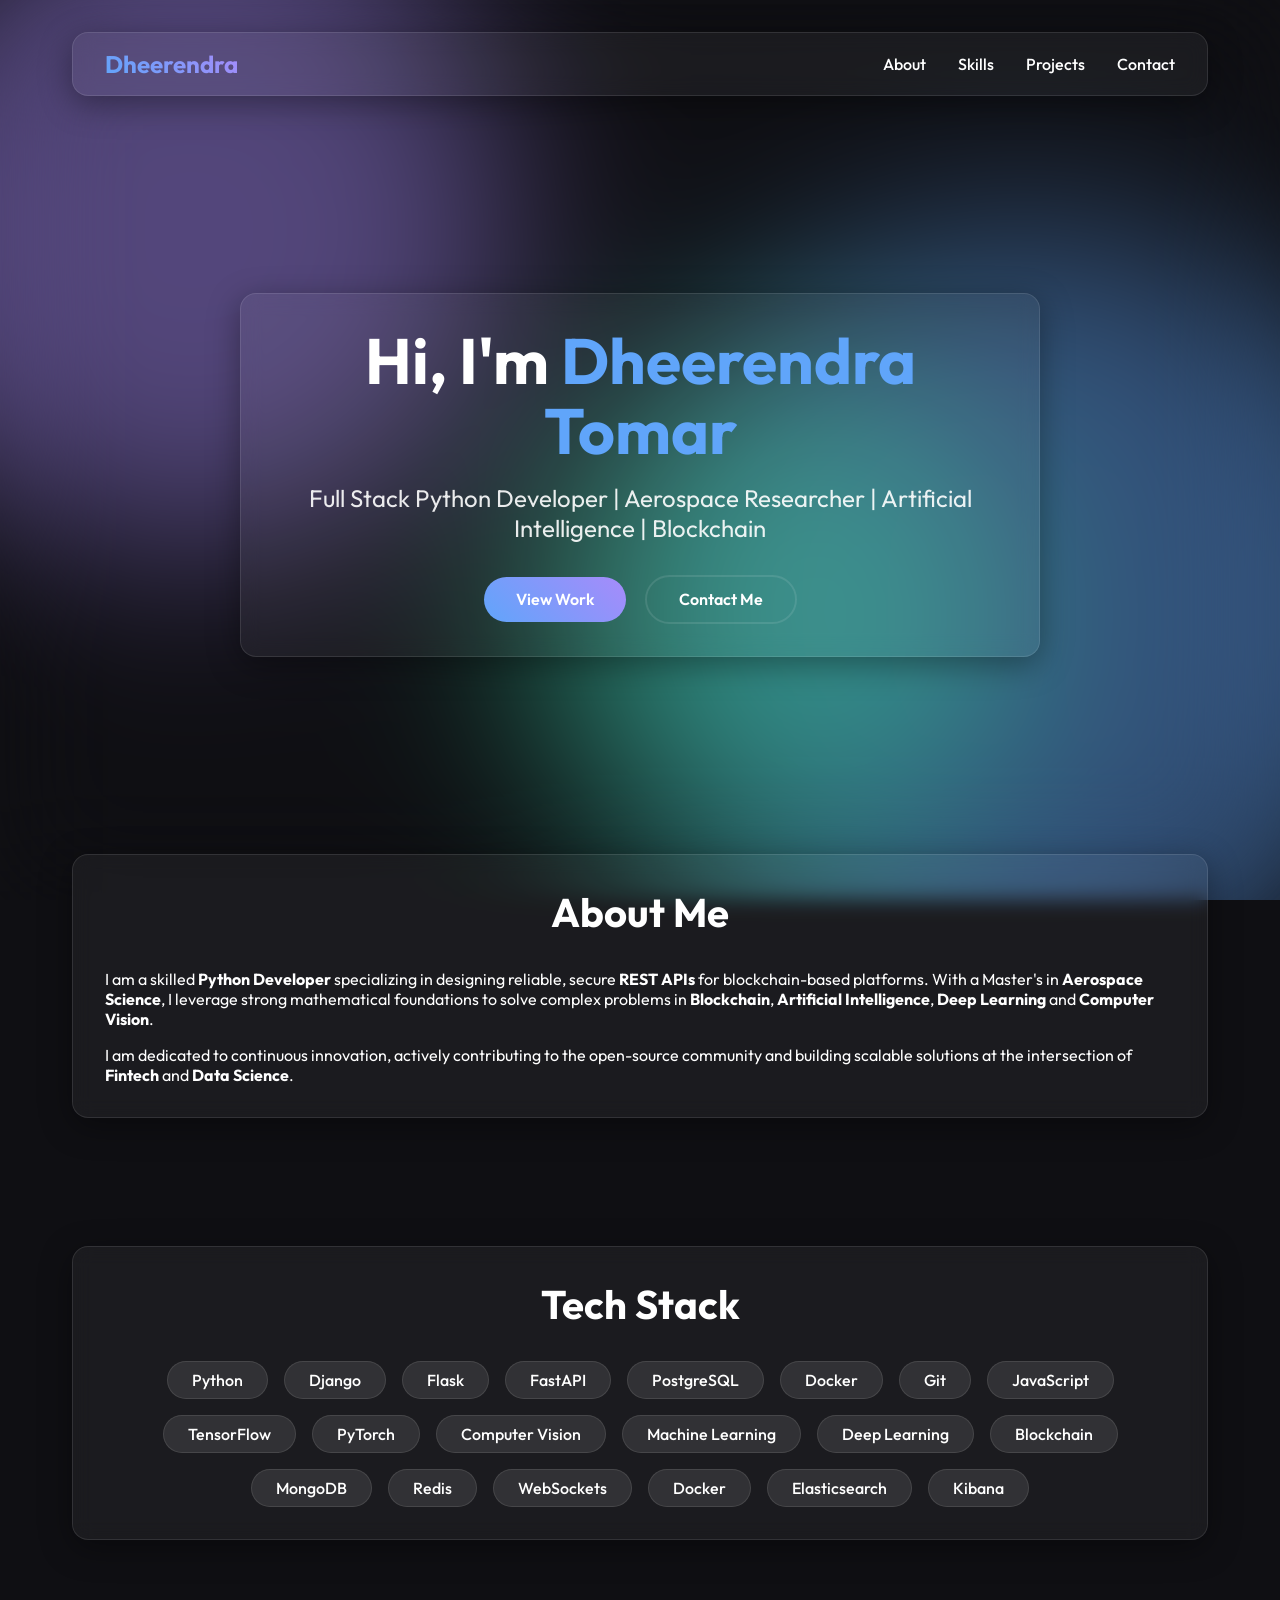
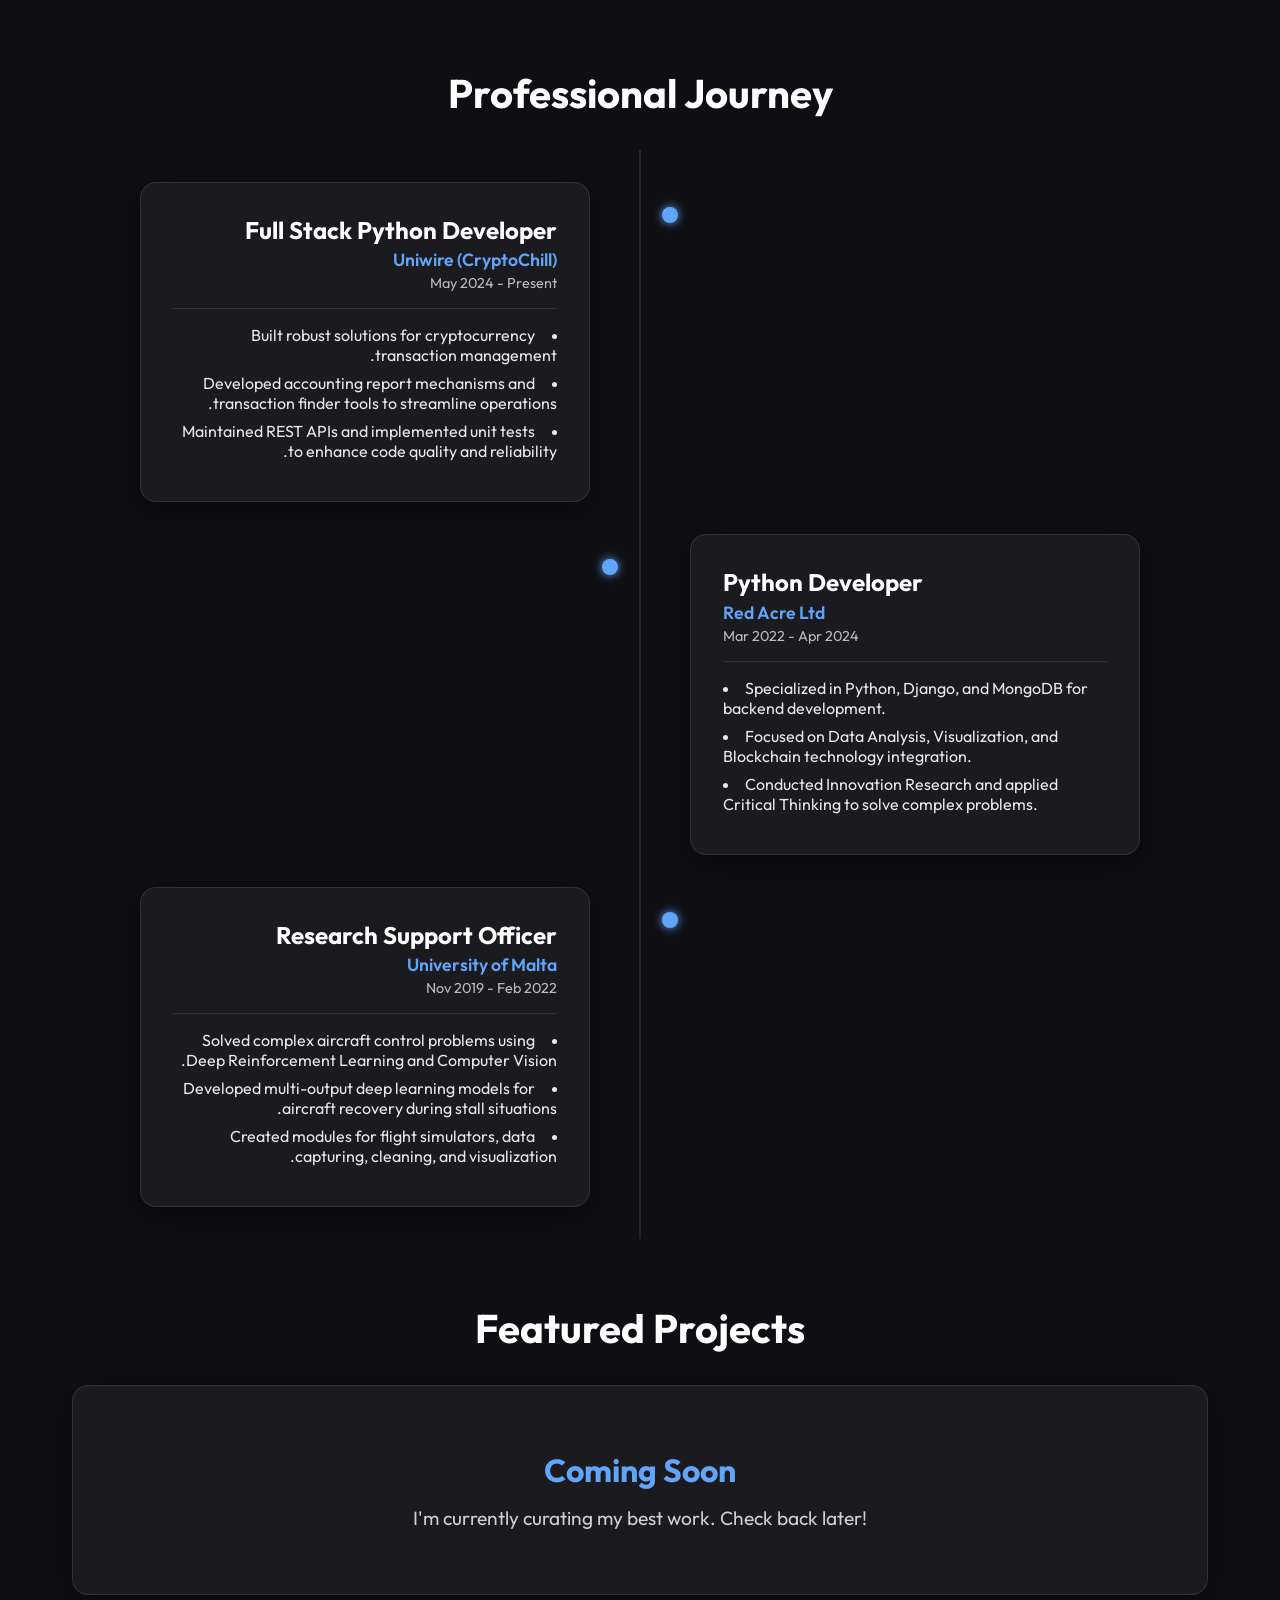
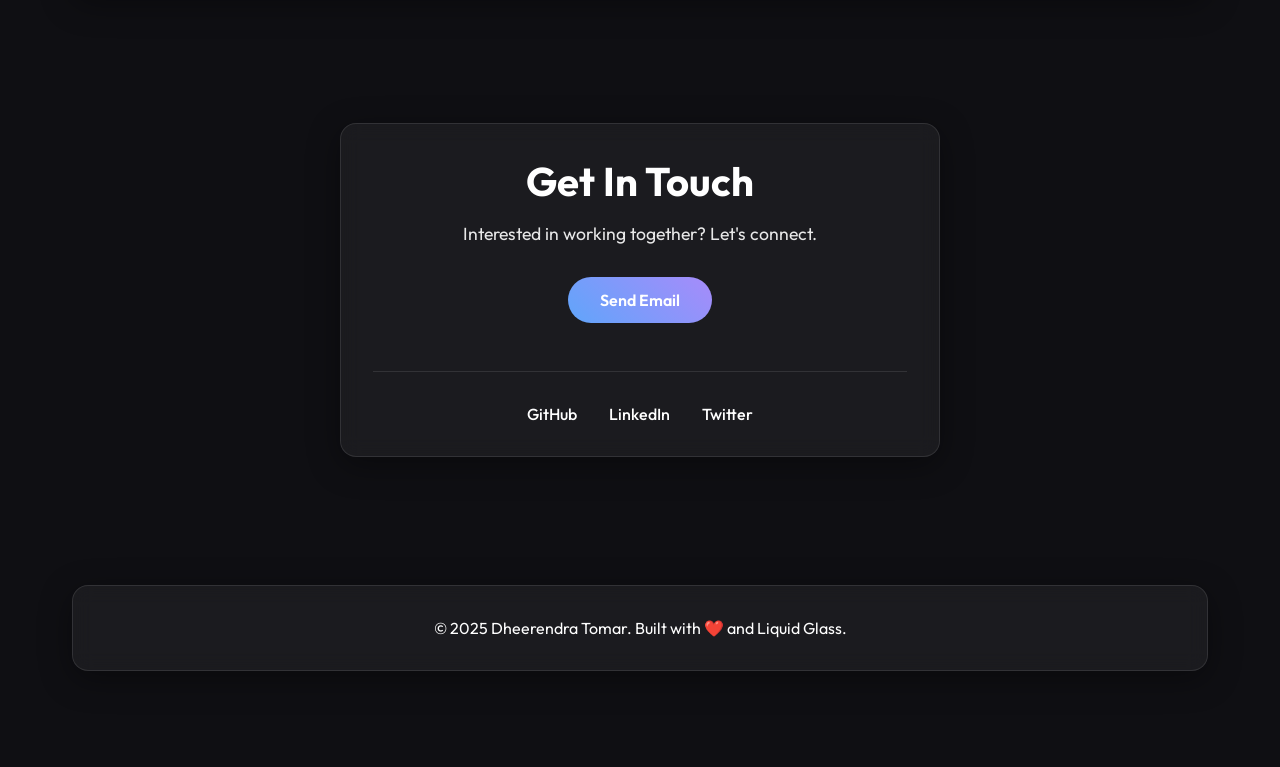
==== index.html @ 8dfa59d6 "Portfolio website" ====
<!DOCTYPE html>
<html lang="en">

<head>
    <meta charset="UTF-8">
    <meta name="viewport" content="width=device-width, initial-scale=1.0">
    <title>Dheerendra Tomar</title>
    <link rel="preconnect" href="https://fonts.googleapis.com">
    <link rel="preconnect" href="https://fonts.gstatic.com" crossorigin>
    <link href="https://fonts.googleapis.com/css2?family=Outfit:wght@300;400;600;700&display=swap" rel="stylesheet">
    <link rel="stylesheet" href="css/style.css">
    <script src="js/app.js" defer></script>
</head>

<body>
    <div class="background-container">
        <div class="blob blob-1"></div>
        <div class="blob blob-2"></div>
        <div class="blob blob-3"></div>
    </div>

    <div class="glass-overlay"></div>

    <main class="content-wrapper">
        <nav class="glass-nav">
            <div class="logo">Dheerendra</div>
            <ul class="nav-links">
                <li><a href="#about">About</a></li>
                <li><a href="#skills">Skills</a></li>
                <li><a href="#projects">Projects</a></li>
                <li><a href="#contact">Contact</a></li>
            </ul>
        </nav>

        <section id="hero" class="hero-section">
            <div class="glass-card hero-card">
                <h1>Hi, I'm <span class="highlight">Dheerendra Tomar</span></h1>
                <p class="subtitle">Full Stack Python Developer | Aerospace Researcher | Artificial Intelligence |
                    Blockchain</p>
                <div class="cta-group">
                    <a href="#projects" class="btn btn-primary">View Work</a>
                    <a href="#contact" class="btn btn-secondary">Contact Me</a>
                </div>
            </div>
        </section>

        <section id="about" class="section">
            <div class="glass-card">
                <h2>About Me</h2>
                <p>
                    I am a skilled <strong>Python Developer</strong> specializing in designing reliable, secure
                    <strong>REST APIs</strong> for blockchain-based platforms. With a Master's in <strong>Aerospace
                        Science</strong>, I leverage strong mathematical foundations to solve complex problems in
                    <strong>Blockchain</strong>, <strong>Artificial Intelligence</strong>, <strong>Deep
                        Learning</strong> and <strong>Computer Vision</strong>.
                </p>
                <p style="margin-top: 1rem;">
                    I am dedicated to continuous innovation, actively contributing to the open-source community and
                    building scalable solutions at the intersection of <strong>Fintech</strong> and <strong>Data
                        Science</strong>.
                </p>
            </div>
        </section>

        <section id="skills" class="section">
            <div class="glass-card">
                <h2>Tech Stack</h2>
                <div class="skills-grid">
                    <div class="skill-item">Python</div>
                    <div class="skill-item">Django</div>
                    <div class="skill-item">Flask</div>
                    <div class="skill-item">FastAPI</div>
                    <div class="skill-item">PostgreSQL</div>
                    <div class="skill-item">Docker</div>
                    <div class="skill-item">Git</div>
                    <div class="skill-item">JavaScript</div>
                    <div class="skill-item">TensorFlow</div>
                    <div class="skill-item">PyTorch</div>
                    <div class="skill-item">Computer Vision</div>
                    <div class="skill-item">Machine Learning</div>
                    <div class="skill-item">Deep Learning</div>
                    <div class="skill-item">Blockchain</div>
                    <div class="skill-item">MongoDB</div>
                    <div class="skill-item">Redis</div>
                    <div class="skill-item">WebSockets</div>
                    <div class="skill-item">Docker</div>
                    <div class="skill-item">Elasticsearch</div>
                    <div class="skill-item">Kibana</div>
                </div>
            </div>
        </section>

        <section id="experience" class="section">
            <h2>Professional Journey</h2>
            <div class="experience-timeline">
                <div class="glass-card experience-card">
                    <div class="exp-header">
                        <h3>Full Stack Python Developer</h3>
                        <span class="company">Uniwire (CryptoChill)</span>
                        <span class="date">May 2024 - Present</span>
                    </div>
                    <ul class="exp-details">
                        <li>Built robust solutions for cryptocurrency transaction management.</li>
                        <li>Developed accounting report mechanisms and transaction finder tools to streamline
                            operations.</li>
                        <li>Maintained REST APIs and implemented unit tests to enhance code quality and reliability.
                        </li>
                    </ul>
                </div>

                <div class="glass-card experience-card">
                    <div class="exp-header">
                        <h3>Python Developer</h3>
                        <span class="company">Red Acre Ltd</span>
                        <span class="date">Mar 2022 - Apr 2024</span>
                    </div>
                    <ul class="exp-details">
                        <li>Specialized in Python, Django, and MongoDB for backend development.</li>
                        <li>Focused on Data Analysis, Visualization, and Blockchain technology integration.</li>
                        <li>Conducted Innovation Research and applied Critical Thinking to solve complex problems.</li>
                    </ul>
                </div>

                <div class="glass-card experience-card">
                    <div class="exp-header">
                        <h3>Research Support Officer</h3>
                        <span class="company">University of Malta</span>
                        <span class="date">Nov 2019 - Feb 2022</span>
                    </div>
                    <ul class="exp-details">
                        <li>Solved complex aircraft control problems using Deep Reinforcement Learning and Computer
                            Vision.</li>
                        <li>Developed multi-output deep learning models for aircraft recovery during stall situations.
                        </li>
                        <li>Created modules for flight simulators, data capturing, cleaning, and visualization.</li>
                    </ul>
                </div>
            </div>

            <section id="projects" class="section">
                <h2>Featured Projects</h2>
                <div class="glass-card" style="text-align: center; padding: 4rem;">
                    <h3 style="font-size: 2rem; margin-bottom: 1rem; color: var(--primary-color);">Coming Soon</h3>
                    <p style="font-size: 1.2rem; opacity: 0.8;">I'm currently curating my best work. Check back later!
                    </p>
                </div>
            </section>

            <section id="contact" class="section">
                <div class="glass-card contact-card">
                    <h2>Get In Touch</h2>
                    <p>Interested in working together? Let's connect.</p>
                    <a href="mailto:dheerendr.tomar@gmail.com" class="btn btn-primary">Send Email</a>
                    <div class="social-links">
                        <a href="https://github.com/DheerendraTomar">GitHub</a>
                        <a href="https://www.linkedin.com/in/dheerendr/">LinkedIn</a>
                        <a href="https://x.com/thelaconicguy">Twitter</a>
                    </div>
                </div>
            </section>

            <footer class="glass-footer">
                <p>&copy; 2025 Dheerendra Tomar. Built with <span class="highlight">❤️</span> and Liquid Glass.</p>
            </footer>
    </main>
</body>

</html>
---- css/style.css ----
:root {
    --bg-color: #0f0f13;
    --text-color: #ffffff;
    --glass-bg: rgba(255, 255, 255, 0.05);
    --glass-border: rgba(255, 255, 255, 0.1);
    --glass-shadow: 0 8px 32px 0 rgba(0, 0, 0, 0.37);
    --primary-color: #60a5fa;
    --secondary-color: #a78bfa;
    --accent-color: #34d399;
    --font-main: 'Outfit', sans-serif;
}

* {
    margin: 0;
    padding: 0;
    box-sizing: border-box;
}

body {
    font-family: var(--font-main);
    background-color: var(--bg-color);
    color: var(--text-color);
    overflow-x: hidden;
    min-height: 100vh;
}

.background-container {
    position: fixed;
    top: 0;
    left: 0;
    width: 100%;
    height: 100%;
    z-index: -2;
    overflow: hidden;
}

.blob {
    position: absolute;
    border-radius: 50%;
    filter: blur(80px);
    opacity: 0.45;
    animation: float 20s infinite alternate;
}

.blob-1 {
    top: -10%;
    left: -10%;
    width: 50vw;
    height: 50vw;
    background: var(--secondary-color);
    animation-delay: 0s;
}

.blob-2 {
    bottom: -10%;
    right: -10%;
    width: 60vw;
    height: 60vw;
    background: var(--primary-color);
    animation-delay: -5s;
}

.blob-3 {
    top: 40%;
    left: 40%;
    width: 40vw;
    height: 40vw;
    background: var(--accent-color);
    animation-delay: -10s;
}

@keyframes float {
    0% {
        transform: translate(0, 0) rotate(0deg);
    }

    100% {
        transform: translate(100px, 50px) rotate(20deg);
    }
}

.glass-overlay {
    position: fixed;
    top: 0;
    left: 0;
    width: 100%;
    height: 100%;
    z-index: -1;
    backdrop-filter: blur(60px);
    pointer-events: none;
}

.content-wrapper {
    max-width: 1200px;
    margin: 0 auto;
    padding: 2rem;
    position: relative;
    z-index: 1;
}

.glass-nav,
.glass-card,
.glass-footer {
    background: var(--glass-bg);
    backdrop-filter: blur(10px);
    -webkit-backdrop-filter: blur(10px);
    border: 1px solid var(--glass-border);
    border-radius: 16px;
    box-shadow: var(--glass-shadow);
}

.glass-nav {
    display: flex;
    justify-content: space-between;
    align-items: center;
    padding: 1rem 2rem;
    margin-bottom: 4rem;
    position: sticky;
    top: 1rem;
    z-index: 100;
}

.logo {
    font-weight: 700;
    font-size: 1.5rem;
    background: linear-gradient(45deg, var(--primary-color), var(--secondary-color));
    -webkit-background-clip: text;
    -webkit-text-fill-color: transparent;
}

.nav-links {
    display: flex;
    gap: 2rem;
    list-style: none;
}

.nav-links a {
    color: var(--text-color);
    text-decoration: none;
    font-weight: 500;
    transition: color 0.3s ease;
}

.nav-links a:hover {
    color: var(--primary-color);
}

.hero-section {
    min-height: 70vh;
    display: flex;
    align-items: center;
    justify-content: center;
    text-align: center;
}

.hero-card {
    padding: 4rem;
    max-width: 800px;
}

h1 {
    font-size: 4rem;
    margin-bottom: 1rem;
    line-height: 1.1;
}

.highlight {
    color: var(--primary-color);
}

.subtitle {
    font-size: 1.5rem;
    margin-bottom: 2rem;
    opacity: 0.9;
}

.btn {
    display: inline-block;
    padding: 0.8rem 2rem;
    border-radius: 50px;
    text-decoration: none;
    font-weight: 600;
    transition: transform 0.3s ease, box-shadow 0.3s ease;
}

.btn-primary {
    background: linear-gradient(45deg, var(--primary-color), var(--secondary-color));
    color: white;
    border: none;
}

.btn-secondary {
    background: transparent;
    border: 2px solid var(--glass-border);
    color: white;
    margin-left: 1rem;
}

.btn:hover {
    transform: translateY(-3px);
    box-shadow: 0 10px 20px rgba(0, 0, 0, 0.2);
}

.section {
    padding: 4rem 0;
}

h2 {
    font-size: 2.5rem;
    margin-bottom: 2rem;
    text-align: center;
}

.glass-card {
    padding: 2rem;
    transition: transform 0.3s ease;
}

.glass-card:hover {
    transform: translateY(-5px);
    border-color: rgba(255, 255, 255, 0.3);
}

.skills-grid {
    display: flex;
    flex-wrap: wrap;
    gap: 1rem;
    justify-content: center;
}

.skill-item {
    background: rgba(255, 255, 255, 0.1);
    padding: 0.5rem 1.5rem;
    border-radius: 50px;
    font-weight: 500;
    border: 1px solid var(--glass-border);
}

.projects-grid {
    display: grid;
    grid-template-columns: repeat(auto-fit, minmax(300px, 1fr));
    gap: 2rem;
}

.project-card h3 {
    margin-bottom: 0.5rem;
    color: var(--primary-color);
}

.project-card p {
    margin-bottom: 1rem;
    opacity: 0.8;
}

.tags {
    display: flex;
    gap: 0.5rem;
    margin-bottom: 1.5rem;
}

.tags span {
    font-size: 0.8rem;
    background: rgba(0, 0, 0, 0.3);
    padding: 0.2rem 0.8rem;
    border-radius: 4px;
}

.project-link {
    color: var(--accent-color);
    text-decoration: none;
    font-weight: 600;
}

.contact-card {
    text-align: center;
    max-width: 600px;
    margin: 0 auto;
}

.contact-card h2 {
    margin-bottom: 1rem;
}

.contact-card p {
    margin-bottom: 2rem;
    font-size: 1.1rem;
    opacity: 0.9;
}

.contact-card .btn {
    margin-bottom: 2rem;
}

.social-links {
    display: flex;
    justify-content: center;
    gap: 2rem;
    margin-top: 1rem;
    padding-top: 2rem;
    border-top: 1px solid var(--glass-border);
}

.social-links a {
    color: var(--text-color);
    text-decoration: none;
    font-weight: 500;
    transition: color 0.3s ease;
}

.social-links a:hover {
    color: var(--primary-color);
}

.experience-timeline {
    display: flex;
    flex-direction: column;
    gap: 2rem;
    max-width: 1000px;
    margin: 0 auto;
    position: relative;
    padding: 2rem 0;
}

.experience-timeline::before {
    content: '';
    position: absolute;
    left: 50%;
    transform: translateX(-50%);
    top: 0;
    bottom: 0;
    width: 2px;
    background: var(--glass-border);
    z-index: 0;
}

.experience-card {
    width: 45%;
    position: relative;
    margin: 0;
}

.experience-card:nth-child(odd) {
    align-self: flex-start;
    text-align: right;
}

.experience-card:nth-child(odd)::before {
    content: '';
    position: absolute;
    right: -5.55rem;
    top: 1.5rem;
    width: 1rem;
    height: 1rem;
    background: var(--primary-color);
    border-radius: 50%;
    box-shadow: 0 0 10px var(--primary-color);
    z-index: 1;
}

.experience-card:nth-child(odd) .exp-details {
    direction: rtl;
    text-align: right;
}

.experience-card:nth-child(even) {
    align-self: flex-end;
    text-align: left;
}

.experience-card:nth-child(even)::before {
    content: '';
    position: absolute;
    left: -5.55rem;
    top: 1.5rem;
    width: 1rem;
    height: 1rem;
    background: var(--primary-color);
    border-radius: 50%;
    box-shadow: 0 0 10px var(--primary-color);
    z-index: 1;
}

@media (max-width: 768px) {
    .experience-timeline::before {
        left: 20px;
        transform: none;
    }

    .experience-card {
        width: 100%;
        margin-left: 3rem;
        text-align: left;
    }

    .experience-card:nth-child(odd),
    .experience-card:nth-child(even) {
        align-self: stretch;
        text-align: left;
    }

    .experience-card:nth-child(odd)::before,
    .experience-card:nth-child(even)::before {
        left: -3rem;
        right: auto;
    }

    .experience-card:nth-child(odd) .exp-details {
        direction: ltr;
        text-align: left;
    }
}

.exp-header {
    margin-bottom: 1rem;
    border-bottom: 1px solid var(--glass-border);
    padding-bottom: 1rem;
}

.exp-header h3 {
    color: var(--text-color);
    font-size: 1.5rem;
    margin-bottom: 0.2rem;
}

.exp-header .company {
    display: block;
    color: var(--primary-color);
    font-weight: 600;
    font-size: 1.1rem;
}

.exp-header .date {
    display: block;
    font-size: 0.9rem;
    opacity: 0.7;
    margin-top: 0.2rem;
}

.exp-details {
    list-style-position: inside;
    opacity: 0.9;
}

.exp-details li {
    margin-bottom: 0.5rem;
}

.glass-footer {
    text-align: center;
    padding: 2rem;
    margin-top: 4rem;
}

@media (max-width: 768px) {
    h1 {
        font-size: 2.5rem;
    }

    .nav-links {
        display: none;
    }

    .hero-card {
        padding: 2rem;
    }
}
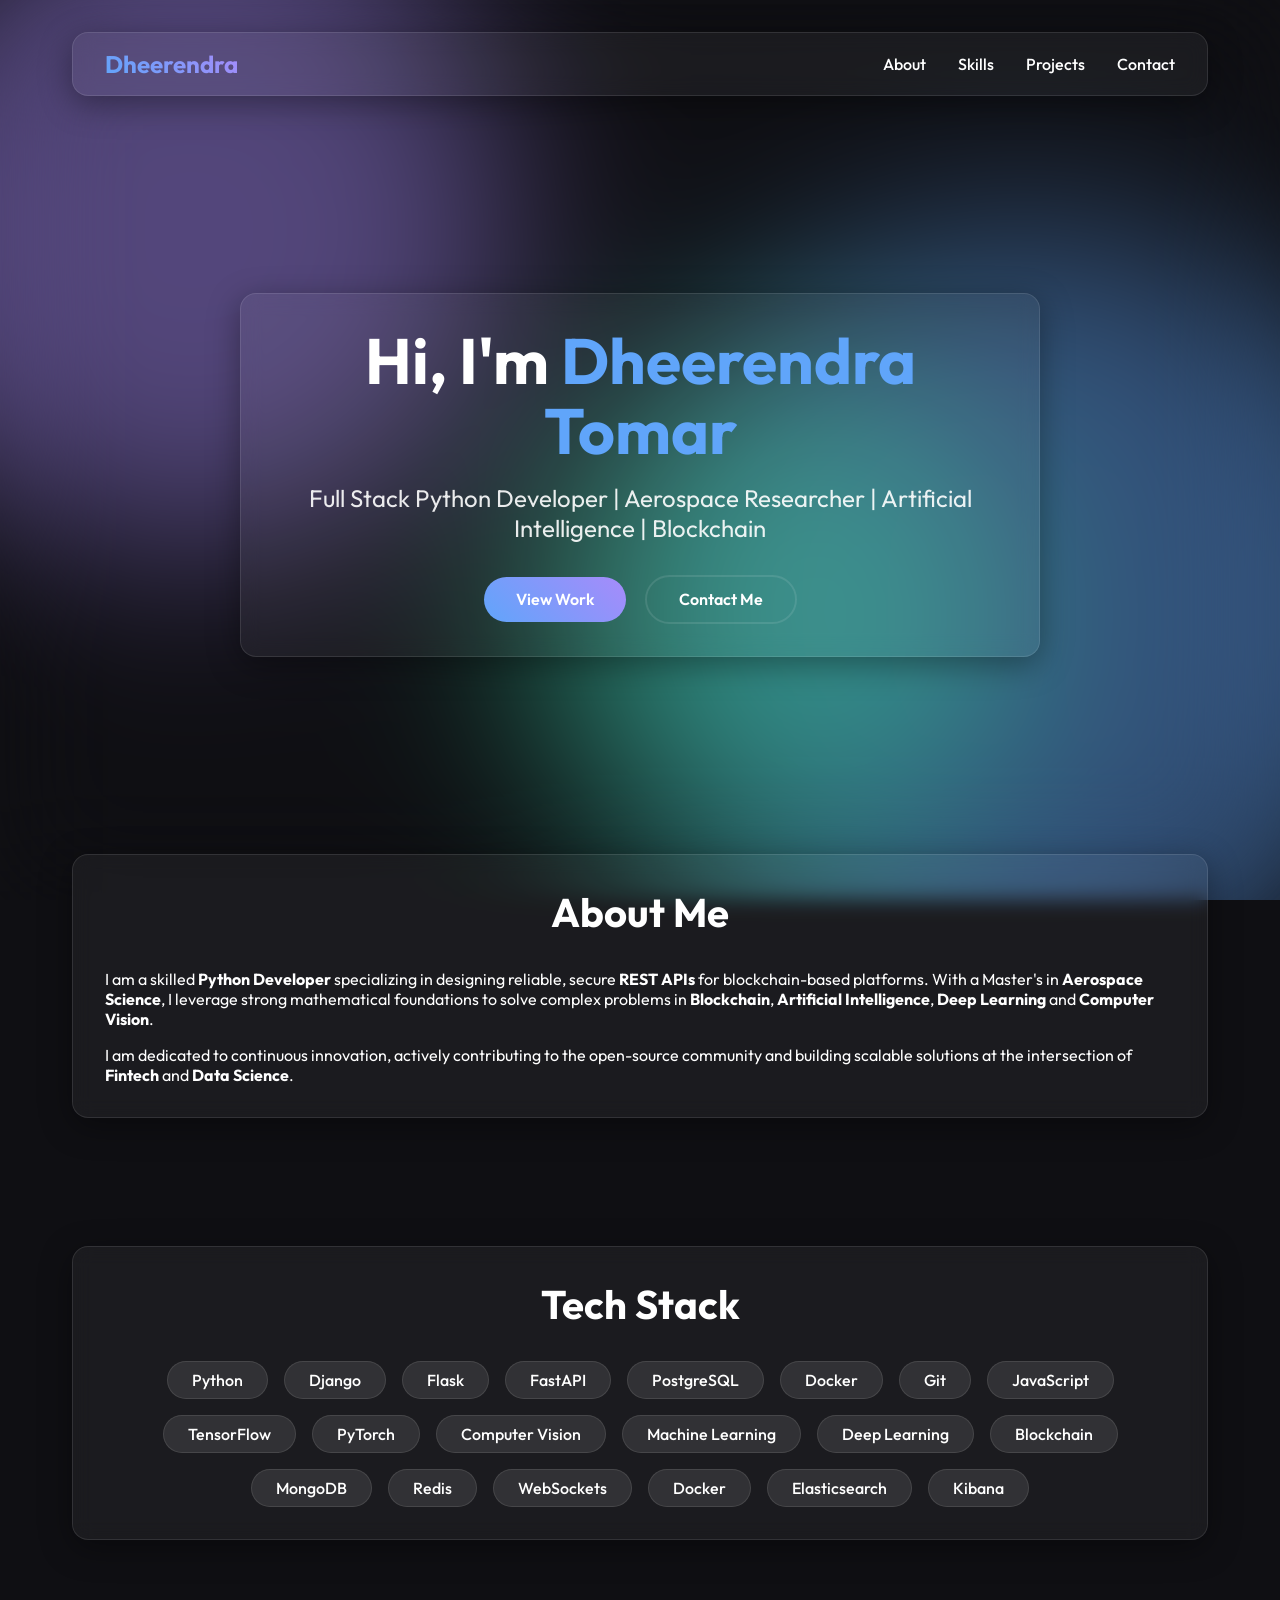
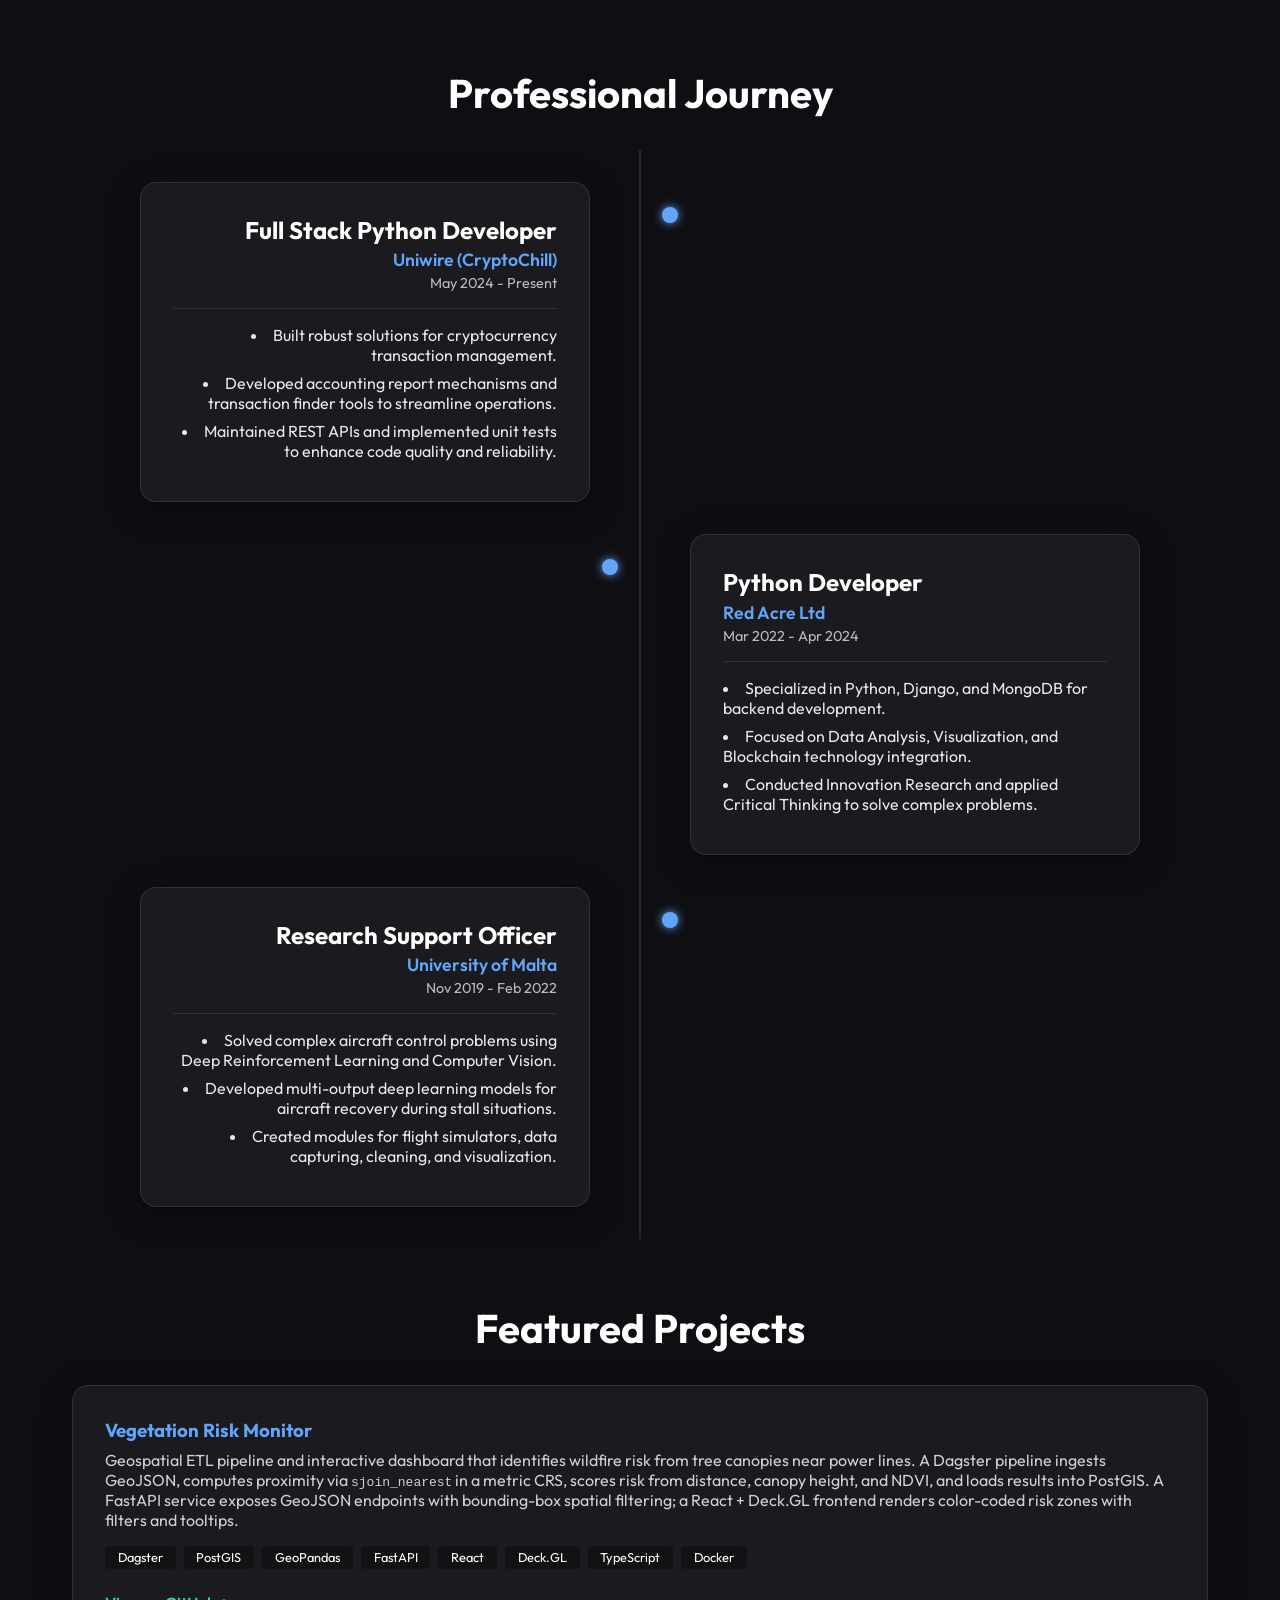
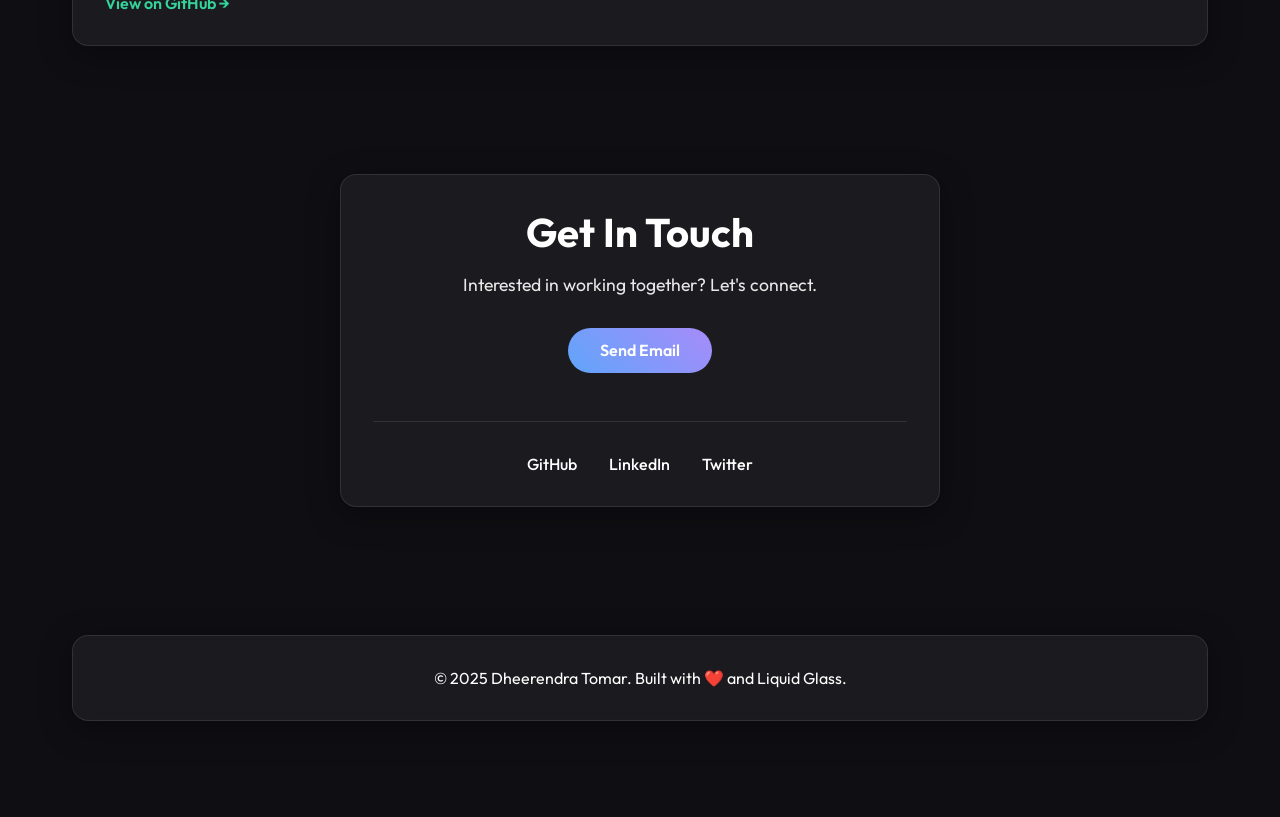
==== commit 28c7365b: "feat: add Vegetation Risk Monitor to featured projects Replace the 'Coming Soon' placeholder with a " ====
--- a/index.html
+++ b/index.html
@@ -139,10 +139,30 @@
 
             <section id="projects" class="section">
                 <h2>Featured Projects</h2>
-                <div class="glass-card" style="text-align: center; padding: 4rem;">
-                    <h3 style="font-size: 2rem; margin-bottom: 1rem; color: var(--primary-color);">Coming Soon</h3>
-                    <p style="font-size: 1.2rem; opacity: 0.8;">I'm currently curating my best work. Check back later!
-                    </p>
+                <div class="projects-grid">
+                    <div class="glass-card project-card">
+                        <h3>Vegetation Risk Monitor</h3>
+                        <p>
+                            Geospatial ETL pipeline and interactive dashboard that identifies wildfire risk from tree
+                            canopies near power lines. A Dagster pipeline ingests GeoJSON, computes proximity via
+                            <code>sjoin_nearest</code> in a metric CRS, scores risk from distance, canopy height, and
+                            NDVI, and loads results into PostGIS. A FastAPI service exposes GeoJSON endpoints with
+                            bounding-box spatial filtering; a React + Deck.GL frontend renders color-coded risk zones
+                            with filters and tooltips.
+                        </p>
+                        <div class="tags">
+                            <span>Dagster</span>
+                            <span>PostGIS</span>
+                            <span>GeoPandas</span>
+                            <span>FastAPI</span>
+                            <span>React</span>
+                            <span>Deck.GL</span>
+                            <span>TypeScript</span>
+                            <span>Docker</span>
+                        </div>
+                        <a href="https://github.com/DheerendraTomar/vegetation-risk-monitor" class="project-link"
+                            target="_blank" rel="noopener">View on GitHub →</a>
+                    </div>
                 </div>
             </section>
 
--- a/css/style.css
+++ b/css/style.css
@@ -358,7 +358,6 @@
 }
 
 .experience-card:nth-child(odd) .exp-details {
-    direction: rtl;
     text-align: right;
 }
 
@@ -405,7 +404,6 @@
     }
 
     .experience-card:nth-child(odd) .exp-details {
-        direction: ltr;
         text-align: left;
     }
 }
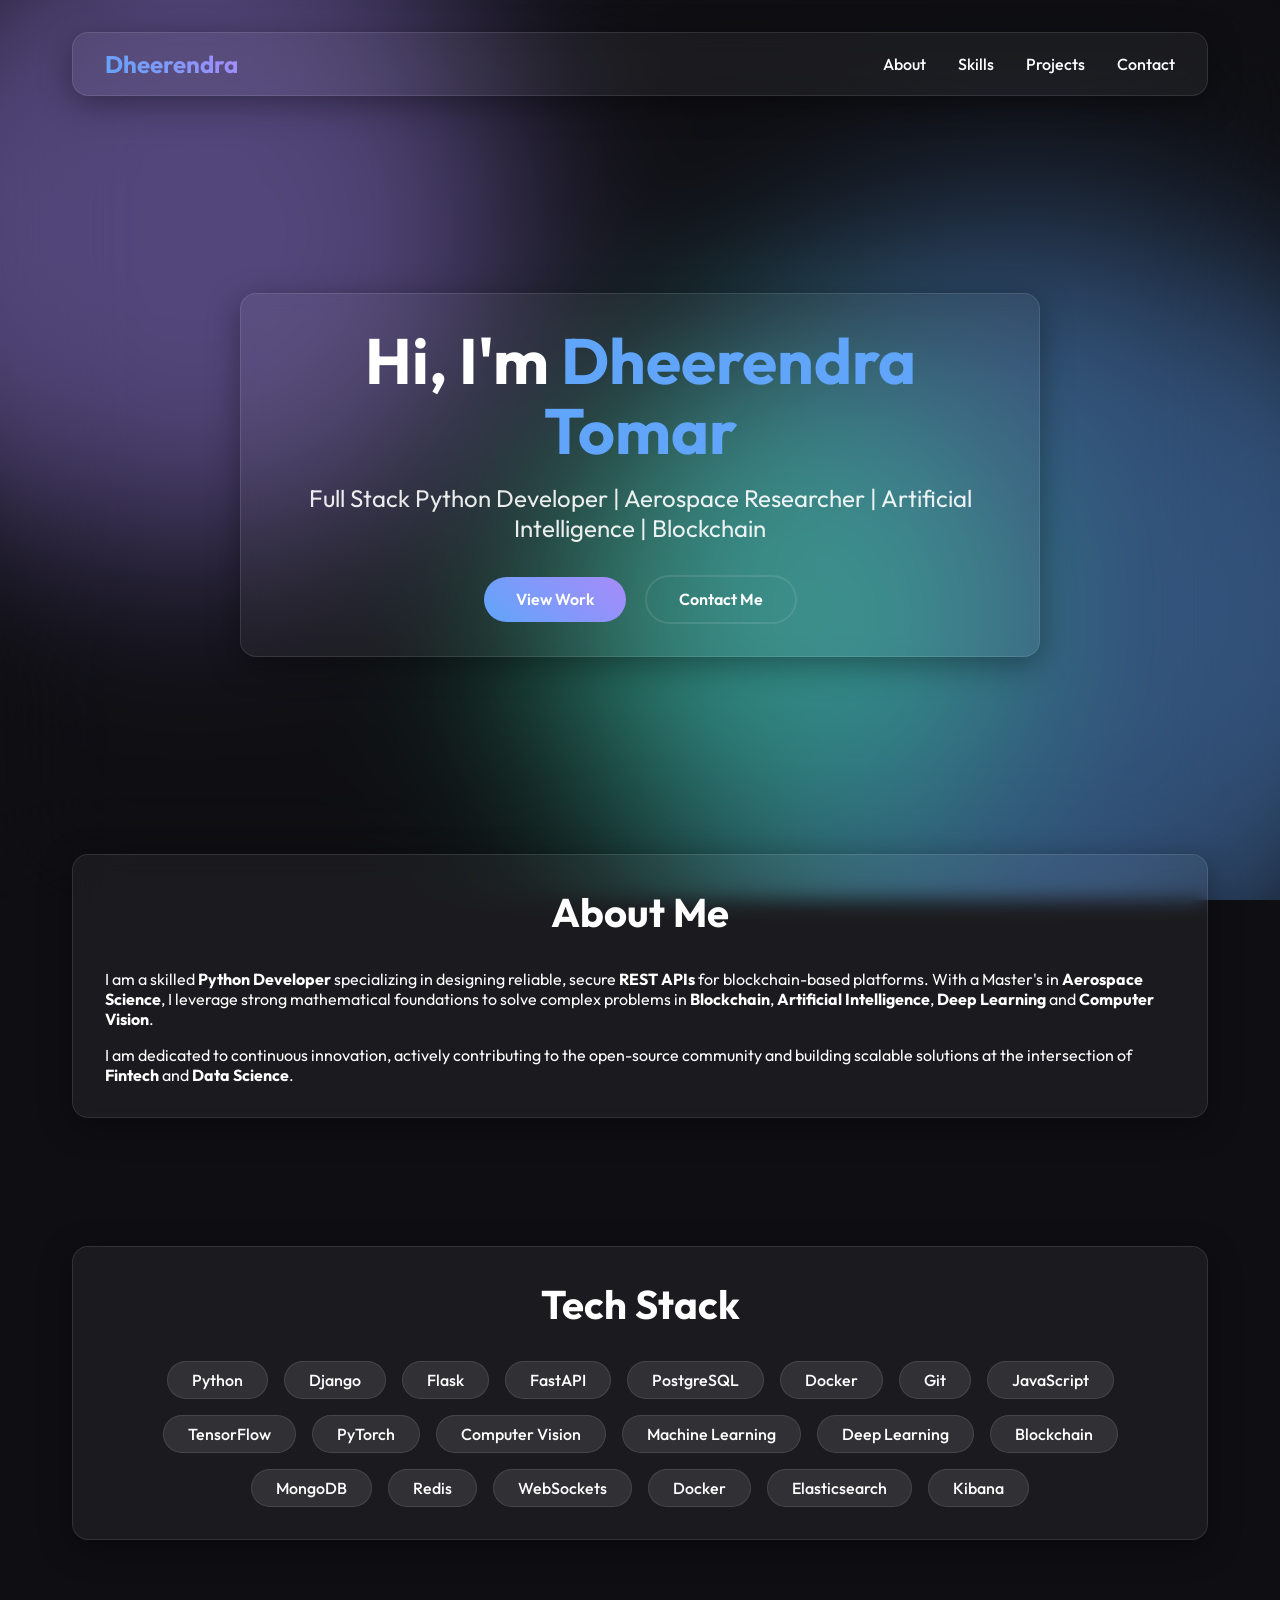
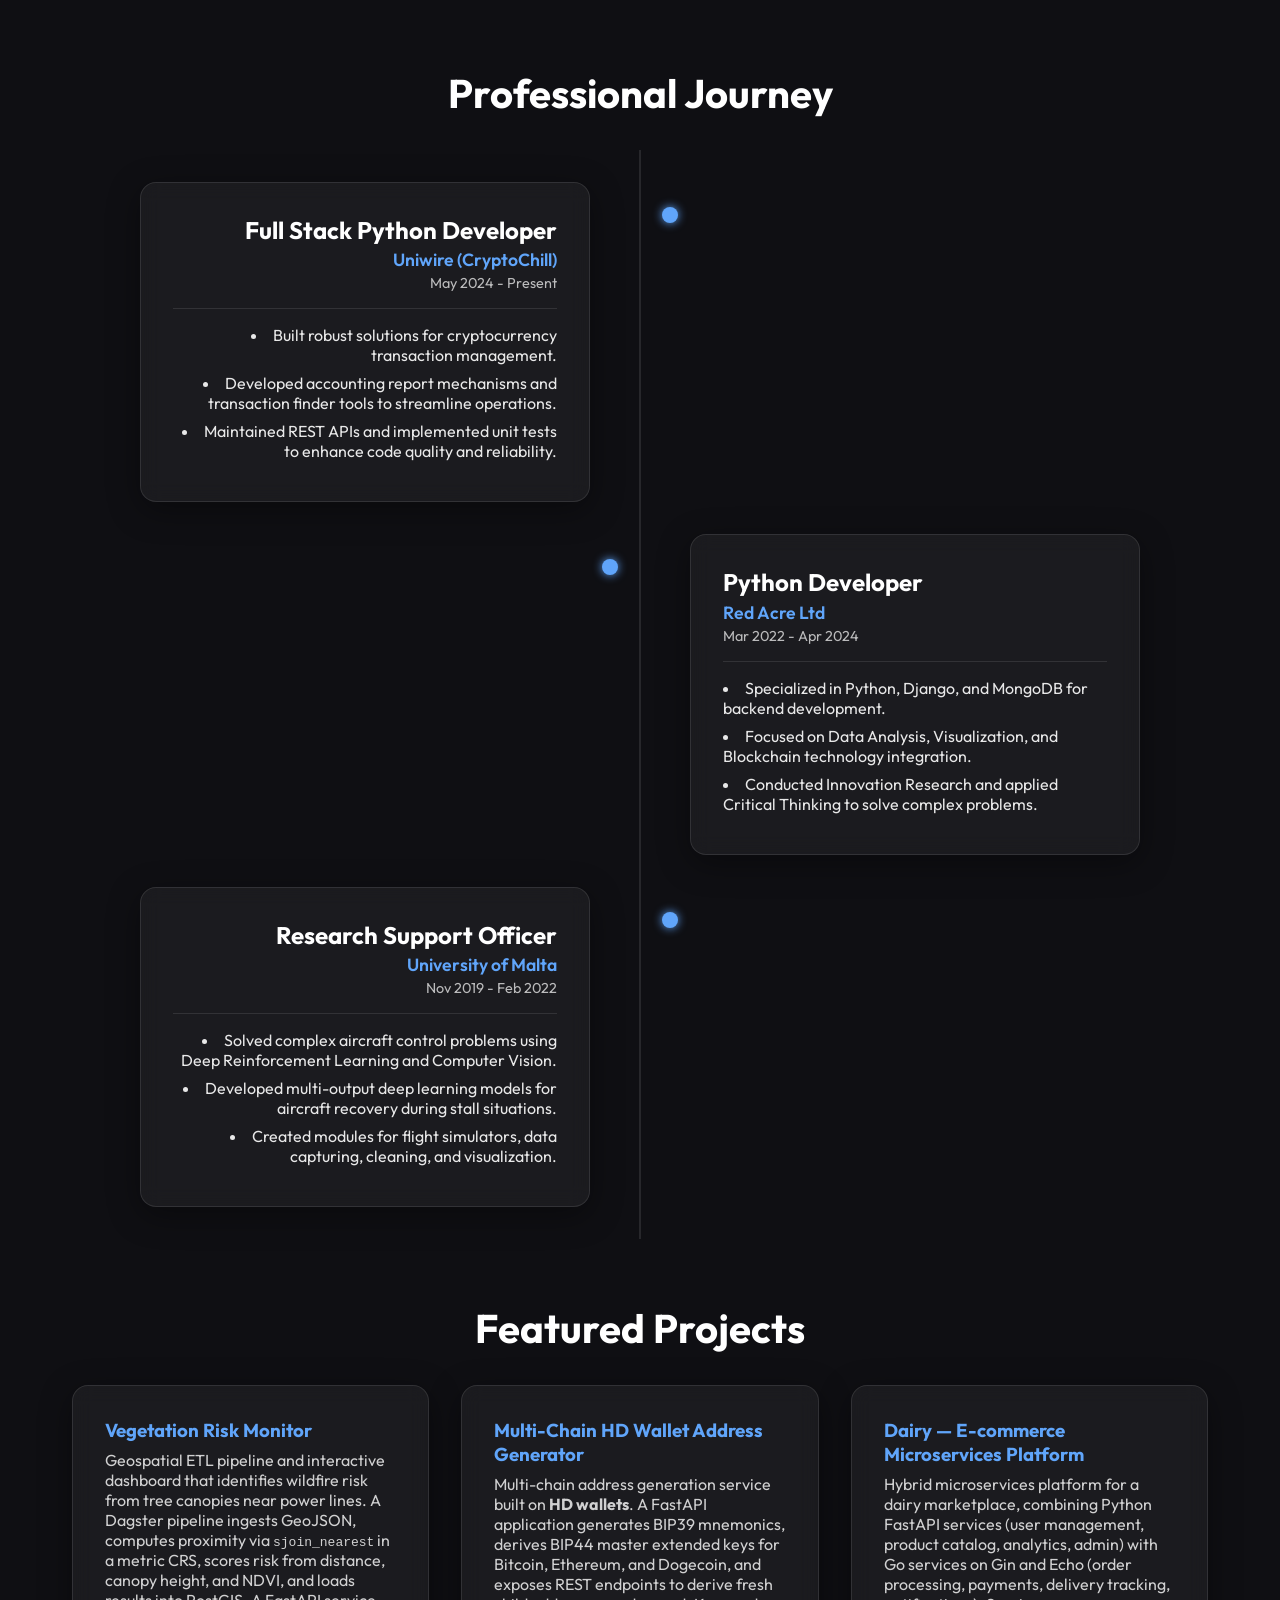
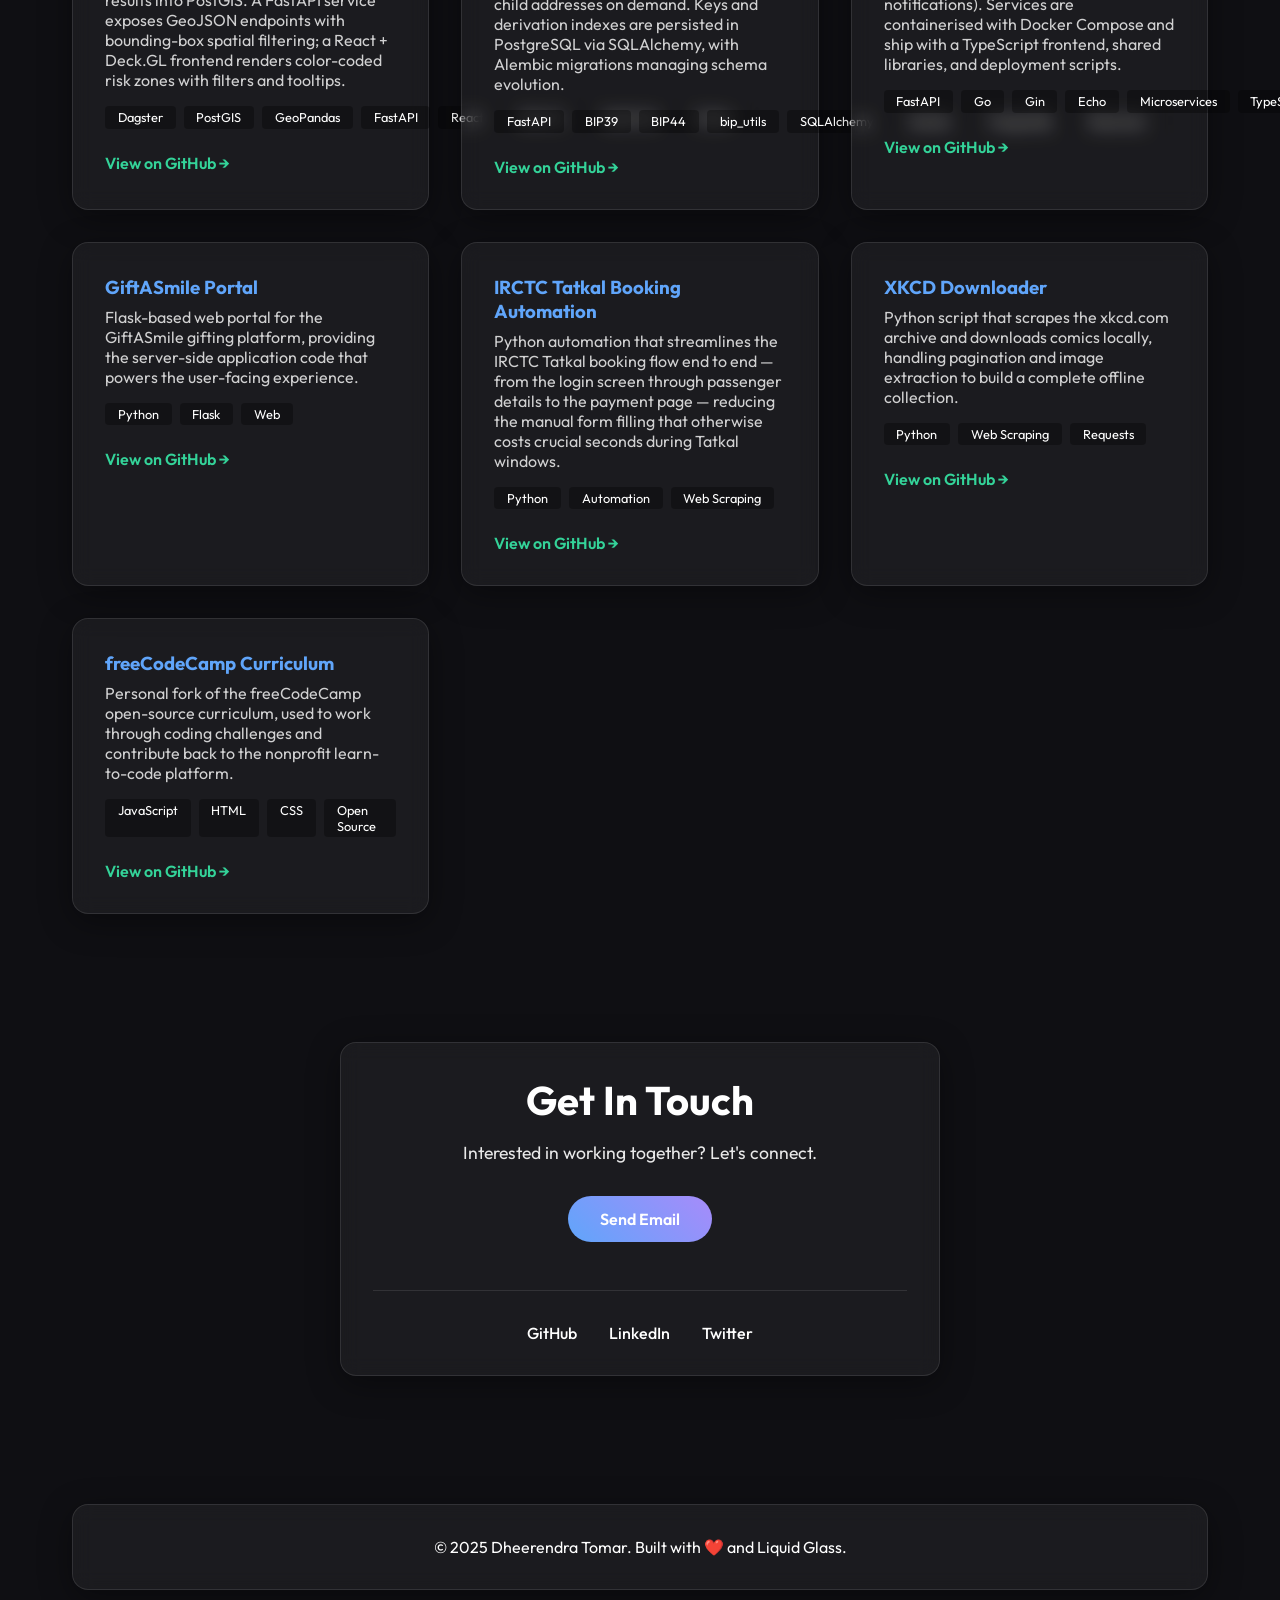
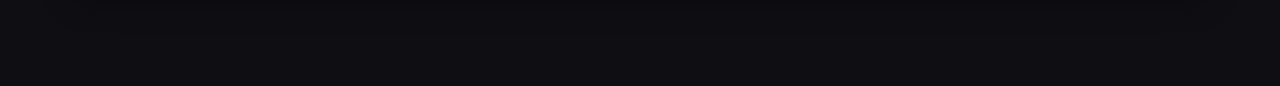
==== commit 362e7602: "feat: add six more GitHub repos to featured projects Showcase Multi-Chain HD Wallet Address Generato" ====
--- a/index.html
+++ b/index.html
@@ -163,6 +163,113 @@
                         <a href="https://github.com/DheerendraTomar/vegetation-risk-monitor" class="project-link"
                             target="_blank" rel="noopener">View on GitHub →</a>
                     </div>
+
+                    <div class="glass-card project-card">
+                        <h3>Multi-Chain HD Wallet Address Generator</h3>
+                        <p>
+                            Multi-chain address generation service built on <strong>HD wallets</strong>. A FastAPI
+                            application generates BIP39 mnemonics, derives BIP44 master extended keys for Bitcoin,
+                            Ethereum, and Dogecoin, and exposes REST endpoints to derive fresh child addresses on
+                            demand. Keys and derivation indexes are persisted in PostgreSQL via SQLAlchemy, with
+                            Alembic migrations managing schema evolution.
+                        </p>
+                        <div class="tags">
+                            <span>FastAPI</span>
+                            <span>BIP39</span>
+                            <span>BIP44</span>
+                            <span>bip_utils</span>
+                            <span>SQLAlchemy</span>
+                            <span>Alembic</span>
+                            <span>PostgreSQL</span>
+                            <span>Blockchain</span>
+                        </div>
+                        <a href="https://github.com/DheerendraTomar/zeplynew" class="project-link"
+                            target="_blank" rel="noopener">View on GitHub →</a>
+                    </div>
+
+                    <div class="glass-card project-card">
+                        <h3>Dairy — E-commerce Microservices Platform</h3>
+                        <p>
+                            Hybrid microservices platform for a dairy marketplace, combining Python FastAPI services
+                            (user management, product catalog, analytics, admin) with Go services on Gin and Echo
+                            (order processing, payments, delivery tracking, notifications). Services are containerised
+                            with Docker Compose and ship with a TypeScript frontend, shared libraries, and
+                            deployment scripts.
+                        </p>
+                        <div class="tags">
+                            <span>FastAPI</span>
+                            <span>Go</span>
+                            <span>Gin</span>
+                            <span>Echo</span>
+                            <span>Microservices</span>
+                            <span>TypeScript</span>
+                            <span>Docker</span>
+                        </div>
+                        <a href="https://github.com/DheerendraTomar/dairy" class="project-link"
+                            target="_blank" rel="noopener">View on GitHub →</a>
+                    </div>
+
+                    <div class="glass-card project-card">
+                        <h3>GiftASmile Portal</h3>
+                        <p>
+                            Flask-based web portal for the GiftASmile gifting platform, providing the server-side
+                            application code that powers the user-facing experience.
+                        </p>
+                        <div class="tags">
+                            <span>Python</span>
+                            <span>Flask</span>
+                            <span>Web</span>
+                        </div>
+                        <a href="https://github.com/DheerendraTomar/giftasmile" class="project-link"
+                            target="_blank" rel="noopener">View on GitHub →</a>
+                    </div>
+
+                    <div class="glass-card project-card">
+                        <h3>IRCTC Tatkal Booking Automation</h3>
+                        <p>
+                            Python automation that streamlines the IRCTC Tatkal booking flow end to end — from the
+                            login screen through passenger details to the payment page — reducing the manual form
+                            filling that otherwise costs crucial seconds during Tatkal windows.
+                        </p>
+                        <div class="tags">
+                            <span>Python</span>
+                            <span>Automation</span>
+                            <span>Web Scraping</span>
+                        </div>
+                        <a href="https://github.com/DheerendraTomar/IRCTC-Tatkal-Ticket-Booking" class="project-link"
+                            target="_blank" rel="noopener">View on GitHub →</a>
+                    </div>
+
+                    <div class="glass-card project-card">
+                        <h3>XKCD Downloader</h3>
+                        <p>
+                            Python script that scrapes the xkcd.com archive and downloads comics locally, handling
+                            pagination and image extraction to build a complete offline collection.
+                        </p>
+                        <div class="tags">
+                            <span>Python</span>
+                            <span>Web Scraping</span>
+                            <span>Requests</span>
+                        </div>
+                        <a href="https://github.com/DheerendraTomar/XKCD_Downloader" class="project-link"
+                            target="_blank" rel="noopener">View on GitHub →</a>
+                    </div>
+
+                    <div class="glass-card project-card">
+                        <h3>freeCodeCamp Curriculum</h3>
+                        <p>
+                            Personal fork of the freeCodeCamp open-source curriculum, used to work through coding
+                            challenges and contribute back to the nonprofit learn-to-code platform.
+                        </p>
+                        <div class="tags">
+                            <span>JavaScript</span>
+                            <span>HTML</span>
+                            <span>CSS</span>
+                            <span>Open Source</span>
+                        </div>
+                        <a href="https://github.com/DheerendraTomar/freeCodeCamp" class="project-link"
+                            target="_blank" rel="noopener">View on GitHub →</a>
+                    </div>
                 </div>
             </section>
 
